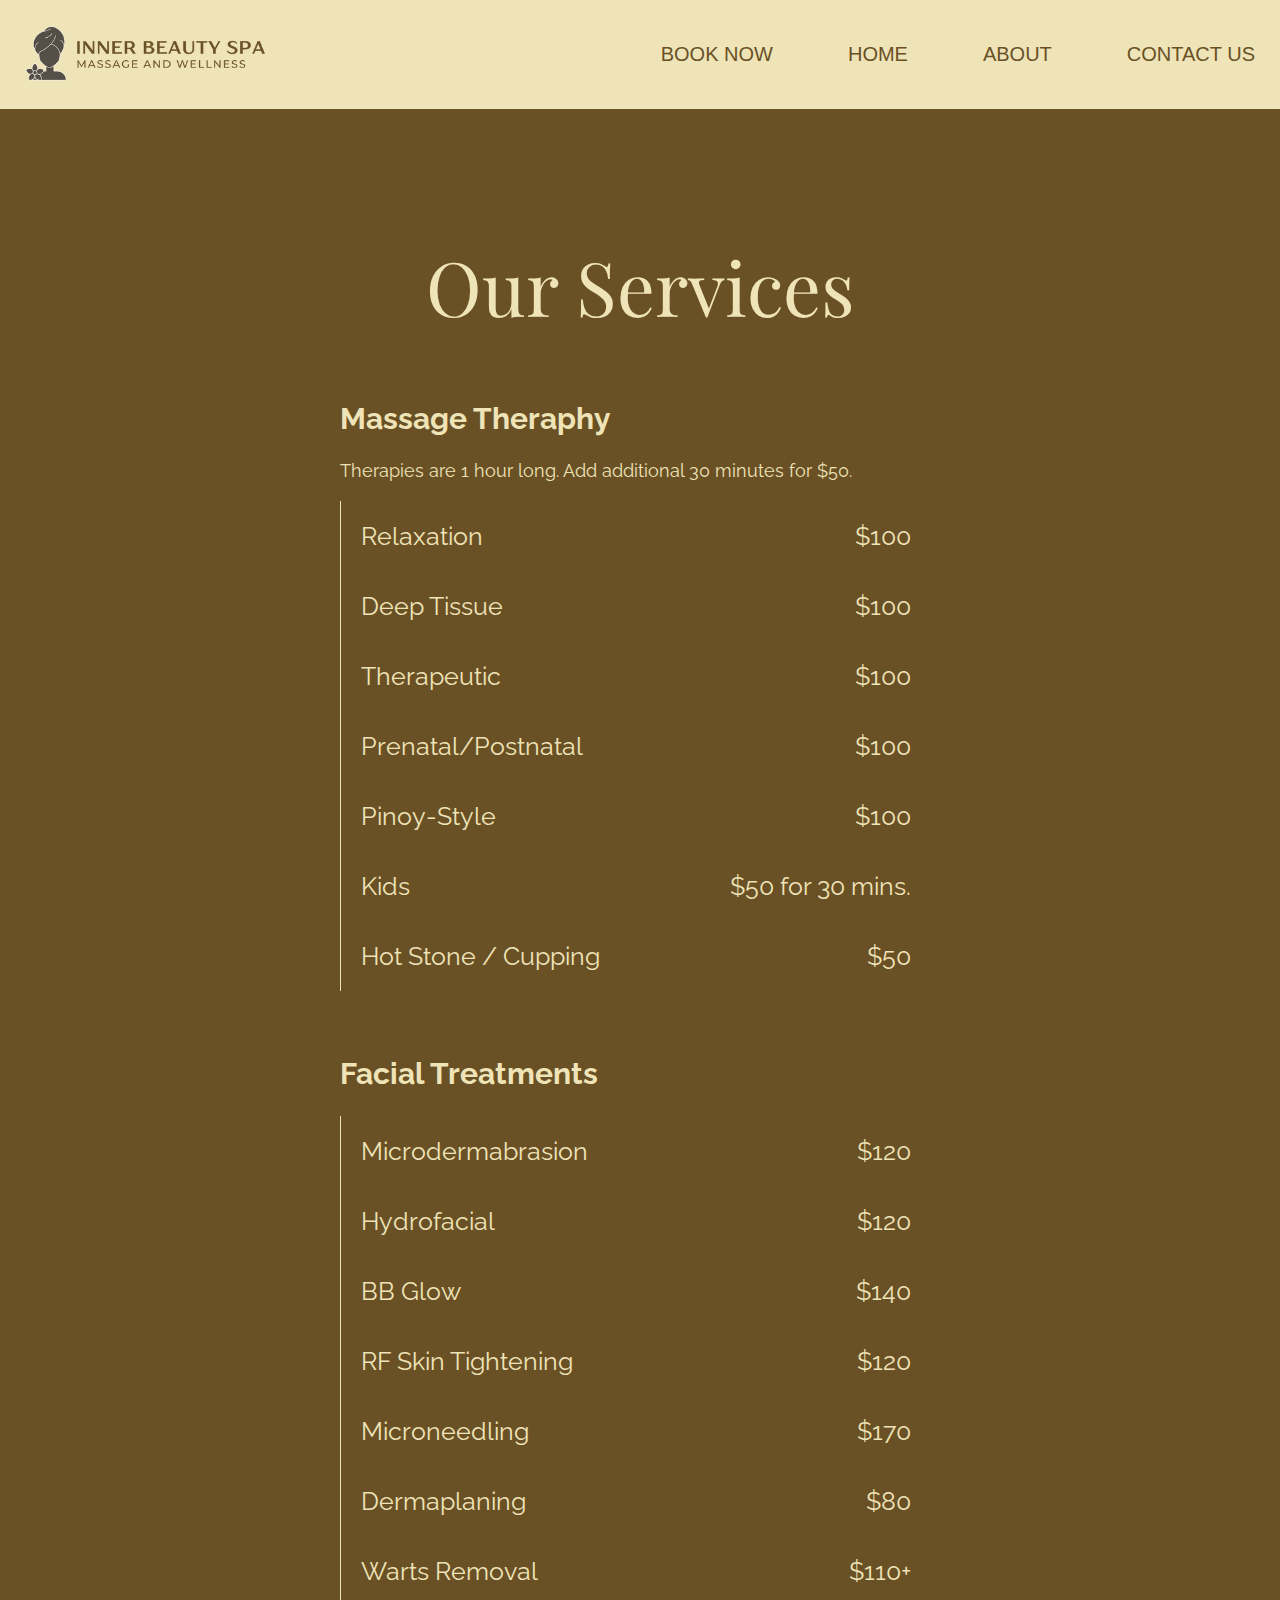
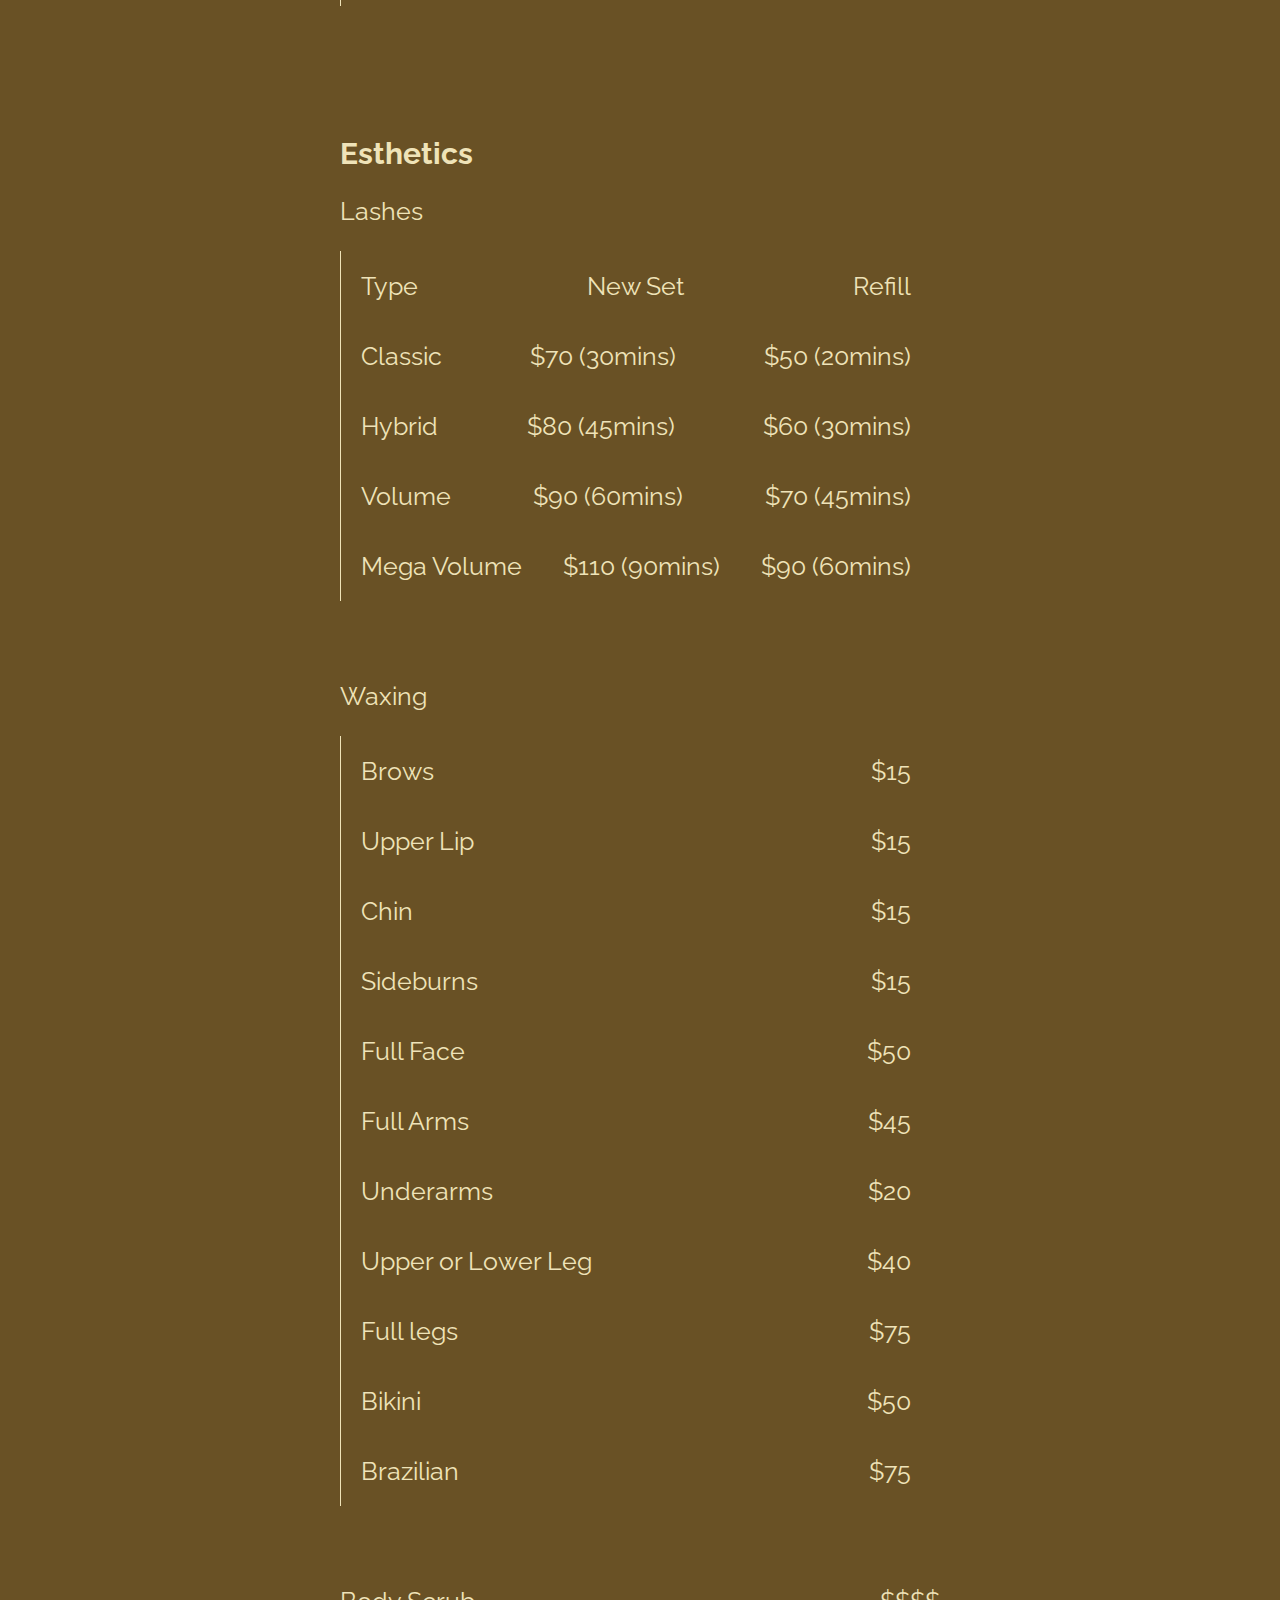
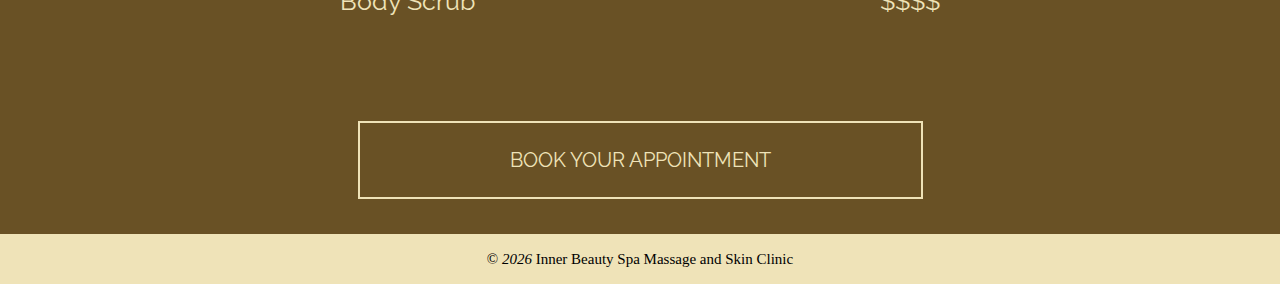
==== services.html @ 4b4bd8b9 "Add lashes, waxing, body scrub under esthetics section" ====
<!DOCTYPE html>
<html lang="en">
  <head>
    <meta charset="UTF-8" />
    <meta
      name="viewport"
      content="width=device-width, initial-scale=1.0 , maximum-scale=1"
    />
    <link rel="stylesheet" href="./index.css" />
    <link rel="preconnect" href="https://fonts.googleapis.com" />
    <link rel="preconnect" href="https://fonts.gstatic.com" crossorigin />
    <link
      href="https://fonts.googleapis.com/css2?family=Montserrat:wght@300&display=swap"
      rel="stylesheet"
    />
    s
    <link
      href="https://fonts.googleapis.com/css2?family=Montserrat:wght@300&family=Playfair+Display&display=swap"
      rel="stylesheet"
    />
    <link
      href="https://fonts.googleapis.com/css2?family=Montserrat:wght@300&family=Playfair+Display&family=Raleway:wght@300;400&display=swap"
      rel="stylesheet"
    />
    <title>Inner Beauty Spa and Massage Skin Clinic YYC || Services</title>
  </head>
  <body>
    <header>
      <a href="./index.html">
        <div class="brand">
          <div>
            <img
              class="brandLogo"
              src="./images/innerbeautyspalogo.png"
              alt="Inner Beauty Spa logo"
            />
          </div>
        </div>
      </a>

      <nav class="links">
        <img
          class="close"
          src="./images/close-solid.svg"
          alt="Close buttonhttp://www.w3.org/2000/svg"
        />
        <ul>
          <li class="book">
            <a
              class="nav-link monsterrat a-nostyle"
              href="https://squareup.com/ca/en/appointments?device=c&gad=1&gclid=Cj0KCQjw_5unBhCMARIsACZyzS2LL0EdoHgWs3PKC_l1XImolhLN8H5Oq-FaD09JV4FfC7-uiTE1pwsaAuGdEALw_wcB&gclsrc=aw.ds&h=https%3A%2F%2Fsquareup.com%2Ft%2Fcmtp_performance%2Fsubcmtp_net_new%2Fexp_no%2Fpr_appointments%2Fd_search_brand%2Ftar_prospect%2Faud_mixed%2Fp_google%2Fcn_ca_google_search_appointments_brand_mixed_alldevice_english%2Fo_rsa3_appointments%2Fcrcopy_appointments_lp1%2Fl_ca%2Flang_en%2Fdt_alldevice%2Fgclid%3DCj0KCQjw_5unBhCMARIsACZyzS2LL0EdoHgWs3PKC_l1XImolhLN8H5Oq-FaD09JV4FfC7-uiTE1pwsaAuGdEALw_wcB%7Cpub%3DGOOGLE%7Ckw%3Dsquare%2Bappointments%7Ckwid%3Dp63233539421%7Cmatchtype%3Dp%7Cdevice%3Dc%2F%3Froute%3Dca%2Fen%2Fappointments%26gclsrc%3Daw.ds%26%2Fgclid%3DCj0KCQjw_5unBhCMARIsACZyzS2LL0EdoHgWs3PKC_l1XImolhLN8H5Oq-FaD09JV4FfC7-uiTE1pwsaAuGdEALw_wcB%7Cpub%3DGOOGLE%7Ckw%3Dsquare+appointments%7Ckwid%3Dp63233539421%7Cmatchtype%3Dp%7Cdevice%3Dc&kw=square+appointments&kwid=p63233539421&matchtype=p&pcrid=497453576844&pdv=c&pkw=square+appointments&pmt=p&pub=GOOGLE"
              target="_blank"
              >BOOK NOW</a
            >
          </li>
          <li>
            <a href="./index.html" class="nav-link monsterrat a-nostyle" href=""
              >HOME</a
            >
          </li>
          <li>
            <a
              href="./index.html#about-us"
              class="nav-link monsterrat a-nostyle"
              href=""
              >ABOUT</a
            >
          </li>
          <li>
            <a
              href="./index.html#contact-us"
              class="nav-link monsterrat a-nostyle"
              href=""
              >CONTACT US</a
            >
          </li>
        </ul>
      </nav>
      <div>
        <img class="menuIcon" src="./images/menu-icon.svg" alt="Menu Icon" />
      </div>
    </header>
    <section class="services">
      <section class="heading playFair">Our Services</section>
      <section class="service-container">
        <section class="service column">
          <section class="service-card raleway">
            <div class="service-name">
              <p>Massage Theraphy</p>
            </div>
            <div class="sub-heading">
              Therapies are 1 hour long. Add additional 30 minutes for $50.
            </div>
            <div>
              <ul class="services-list">
                <li>
                  <p class="inline">Relaxation</p>
                  <div class="prices">
                    <p class="inline price">$100</p>
                  </div>
                </li>
                <li>
                  <p class="inline">Deep Tissue</p>
                  <div class="prices">
                    <p class="inline price">$100</p>
                  </div>
                </li>
                <li>
                  <p class="inline">Therapeutic</p>
                  <div class="prices">
                    <p class="inline price">$100</p>
                  </div>
                </li>
                <li>
                  <p class="inline">Prenatal/Postnatal</p>
                  <div class="prices">
                    <p class="inline price">$100</p>
                  </div>
                </li>
                <li>
                  <p class="inline">Pinoy-Style</p>
                  <div class="prices">
                    <p class="inline price">$100</p>
                  </div>
                </li>
                <li>
                  <p class="inline">Kids</p>
                  <div class="prices">
                    <p class="inline price">$50 for 30 mins.</p>
                  </div>
                </li>

                <li>
                  <p class="inline">Hot Stone / Cupping</p>
                  <div class="prices">
                    <p class="inline price">$50</p>
                  </div>
                </li>
              </ul>
            </div>
          </section>
          <section class="service-card raleway">
            <div class="service-name">
              <p>Facial Treatments</p>
            </div>
            <div>
              <ul class="services-list">
                <li>
                  <p class="inline">Microdermabrasion</p>
                  <div class="prices">
                    <p class="inline price">$120</p>
                  </div>
                </li>
                <li>
                  <p class="inline">Hydrofacial</p>
                  <div class="prices">
                    <p class="inline price">$120</p>
                  </div>
                </li>
                <li>
                  <p class="inline">BB Glow</p>
                  <div class="prices">
                    <p class="inline price">$140</p>
                  </div>
                </li>
                <li>
                  <p class="inline">RF Skin Tightening</p>
                  <div class="prices">
                    <p class="inline price">$120</p>
                  </div>
                </li>
                <li>
                  <p class="inline">Microneedling</p>
                  <div class="prices">
                    <p class="inline price">$170</p>
                  </div>
                </li>
                <li>
                  <p class="inline">Dermaplaning</p>
                  <div class="prices">
                    <p class="inline price">$80</p>
                  </div>
                </li>

                <li>
                  <p class="inline">Warts Removal</p>
                  <div class="prices">
                    <p class="inline price">$110+</p>
                  </div>
                </li>
              </ul>
            </div>
          </section>
        </section>
        <section class="service column">
          <section class="service-card raleway">
            <div class="service-name">
              <p>Esthetics</p>
            </div>
            <div class="sub-service">
              <p class="sub-name">Lashes</p>
              <ul class="services-list">
                <li class="lash-heading">
                  <p>Type</p>
                  <p>New Set</p>
                  <p>Refill</p>
                </li>
              </ul>
              <ul class="services-list">
                <li class="lash-heading">
                  <p class="inline">Classic</p>
                  <p class="inline">$70 (30mins)</p>
                  <p class="inline">$50 (20mins)</p>
                </li>
              </ul>
              <ul class="services-list">
                <li class="lash-heading">
                  <p class="inline">Hybrid</p>
                  <p class="inline">$80 (45mins)</p>
                  <p class="inline">$60 (30mins)</p>
                </li>
              </ul>
              <ul class="services-list">
                <li class="lash-heading">
                  <p class="inline">Volume</p>
                  <p class="inline">$90 (60mins)</p>
                  <p class="inline">$70 (45mins)</p>
                </li>
              </ul>
              <ul class="services-list">
                <li class="lash-heading">
                  <p class="inline">Mega Volume</p>
                  <p class="inline">$110 (90mins)</p>
                  <p class="inline">$90 (60mins)</p>
                </li>
              </ul>
            </div>
            <div class="sub-service">
              <p class="sub-name">Waxing</p>
              <ul class="services-list">
                <li>
                  <p class="inline">Brows</p>
                  <div class="prices">
                    <p class="inline price">$15</p>
                  </div>
                </li>
                <li>
                  <p class="inline">Upper Lip</p>
                  <div class="prices">
                    <p class="inline price">$15</p>
                  </div>
                </li>
                <li>
                  <p class="inline">Chin</p>
                  <div class="prices">
                    <p class="inline price">$15</p>
                  </div>
                </li>
                <li>
                  <p class="inline">Sideburns</p>
                  <div class="prices">
                    <p class="inline price">$15</p>
                  </div>
                </li>
                <li>
                  <p class="inline">Full Face</p>
                  <div class="prices">
                    <p class="inline price">$50</p>
                  </div>
                </li>
                <li>
                  <p class="inline">Full Arms</p>
                  <div class="prices">
                    <p class="inline price">$45</p>
                  </div>
                </li>

                <li>
                  <p class="inline">Underarms</p>
                  <div class="prices">
                    <p class="inline price">$20</p>
                  </div>
                </li>
                <li>
                  <p class="inline">Upper or Lower Leg</p>
                  <div class="prices">
                    <p class="inline price">$40</p>
                  </div>
                </li>
                <li>
                  <p class="inline">Full legs</p>
                  <div class="prices">
                    <p class="inline price">$75</p>
                  </div>
                </li>
                <li>
                  <p class="inline">Bikini</p>
                  <div class="prices">
                    <p class="inline price">$50</p>
                  </div>
                </li>
                <li>
                  <p class="inline">Brazilian</p>
                  <div class="prices">
                    <p class="inline price">$75</p>
                  </div>
                </li>
              </ul>
            </div>
            <div class="sub-service">
              <p class="sub-name">Body Scrub</p>
              <p class="sub-name">$$$$</p>
            </div>
          </section>
          <div class="book-button">
            <a
              href="https://squareup.com/ca/en/appointments?device=c&gad=1&gclid=Cj0KCQjw_5unBhCMARIsACZyzS2LL0EdoHgWs3PKC_l1XImolhLN8H5Oq-FaD09JV4FfC7-uiTE1pwsaAuGdEALw_wcB&gclsrc=aw.ds&h=https%3A%2F%2Fsquareup.com%2Ft%2Fcmtp_performance%2Fsubcmtp_net_new%2Fexp_no%2Fpr_appointments%2Fd_search_brand%2Ftar_prospect%2Faud_mixed%2Fp_google%2Fcn_ca_google_search_appointments_brand_mixed_alldevice_english%2Fo_rsa3_appointments%2Fcrcopy_appointments_lp1%2Fl_ca%2Flang_en%2Fdt_alldevice%2Fgclid%3DCj0KCQjw_5unBhCMARIsACZyzS2LL0EdoHgWs3PKC_l1XImolhLN8H5Oq-FaD09JV4FfC7-uiTE1pwsaAuGdEALw_wcB%7Cpub%3DGOOGLE%7Ckw%3Dsquare%2Bappointments%7Ckwid%3Dp63233539421%7Cmatchtype%3Dp%7Cdevice%3Dc%2F%3Froute%3Dca%2Fen%2Fappointments%26gclsrc%3Daw.ds%26%2Fgclid%3DCj0KCQjw_5unBhCMARIsACZyzS2LL0EdoHgWs3PKC_l1XImolhLN8H5Oq-FaD09JV4FfC7-uiTE1pwsaAuGdEALw_wcB%7Cpub%3DGOOGLE%7Ckw%3Dsquare+appointments%7Ckwid%3Dp63233539421%7Cmatchtype%3Dp%7Cdevice%3Dc&kw=square+appointments&kwid=p63233539421&matchtype=p&pcrid=497453576844&pdv=c&pkw=square+appointments&pmt=p&pub=GOOGLE"
              target="_blank"
              ><button class="raleway">BOOK YOUR APPOINTMENT</button></a
            >
          </div>
        </section>
      </section>
    </section>
    <footer>
      <p>
        &copy; <span class="currentYear"></span> Inner Beauty Spa Massage and
        Skin Clinic
      </p>
    </footer>
    <script src="script.js"></script>
  </body>
</html>
---- index.css ----
/* You can use the SVG icons in a commercial project and you can consider giving proper credits to the author (Flowbite) and link back to the Flowbite website. Mentioning Flowbite is mandatory if the commercial product is a theme, templates, UI kit, UI component library or anything that can be considered as a direct competitor to Flowbite. */
/* FLOWBITE COPYRIGHT ^ */
/* FREEICONS.IO */
/* Icon by <a href="https://freeicons.io/profile/3">icon king1</a> on <a href="https://freeicons.io">freeicons.io</a> */
html {
  box-sizing: border-box;
  font-size: 62.5%;
  /* sets base font size to 10px */
}

*,
*:before,
*:after {
  box-sizing: inherit;
  margin: 0;
  padding: 0;
}

/* Scroll js styles */

.scroll-down header {
  transform: translate3d(0, -100%, 0);
}

.scroll-up header {
  filter: drop-shadow(0 -10px 20px black);
}

/* Set Font */

/* monsterrat font*/
.nav-link.monsterrat {
  font-family: "Monsterrat", sans-serif;
}

/* playfair font - replaces LOVELACE font*/
.heroTag.playFair,
.heading.playFair {
  font-family: "Playfair Display", serif;
}

/* raleway font - replaces TT DRUGS font*/

.raleway {
  font-family: "Raleway", sans-serif;
}
/* Global styles */
.a-nostyle {
  text-decoration: none;
}

.hidden {
  opacity: 0;
  filter: blur(5px);
  transform: translateX(-100%);
  transition: all 1s;
}

@media (prefers-reduced-motion) {
  .hidden {
    transition: none;
  }
}

.show {
  opacity: 1;
  filter: blur(0);
  transform: translateX(0);
}

/* set height for each section */
.section {
  padding: 5rem;
  min-height: min-content;
}

.heading {
  font-size: 7.5rem;
}
/* Set background color */
header {
  background: #efe3b8;
}

/* Header style */

header {
  display: flex;
  justify-content: space-between;
  align-items: center;
  width: 100%;
  position: fixed;
  top: 0;
  left: 0;
  z-index: 9999;
  transition: all 300ms ease-in-out;
}

.brand {
  display: flex;
  align-items: center;
}

img.brandLogo {
  height: auto;
  width: 30rem;
  padding: 2.5rem;
}

nav {
  display: flex;
  margin-left: auto;
}

.links ul {
  display: flex;
  font-size: 2rem;
  gap: 2.5rem;
  list-style: none;
  align-items: center;
}

.links a {
  color: #695125;
}

.nav-link {
  padding: 2.5rem;
}
.nav-link:hover {
  text-decoration: underline;
}

/* menu */
.menuIcon {
  display: none;
  width: 10rem;
}

.close {
  display: none;
}
/* Hero Section */

.hero,
button {
  color: #efe3b8;
}
.section.hero {
  display: flex;
  flex-direction: column;
  justify-content: center;
  align-items: center;
  text-align: center;
  background-image: url(./images/hero-bg.png);
  background-size: cover;
  gap: 5rem;
  padding: 20rem 30rem 15rem 30rem;
  height: 80vh;
}

.heroTag {
  font-size: 8rem;
  padding: 2.5rem;
}

span {
  font-style: italic;
}

button {
  background: none;
  padding: 2.5em 5em;
  border-color: #efe3b8;
  border: solid 2px;
  font-size: 2rem;
  cursor: pointer;
  transition: background-color 1s;
  padding: 2.5rem 15rem;
}

button:hover {
  background: #695125;
}

/* About us section */

.section.about-us {
  display: flex;
  background-color: #b89e6f;
  color: #fffcf0;
  justify-content: space-around;
  padding: 0 5rem;
  align-items: center;
}

.about-us.info {
  width: 70rem;
}

.about-us.info,
.about-us.img {
  padding: 10rem 2.5rem;
}

.about-us.text {
  font-size: 1.75rem;
  margin-top: 5rem;
  display: flex;
  flex-direction: column;
  gap: 2rem;
  word-spacing: 0.25rem;
  line-height: 4rem;
}

.about-us img {
  height: auto;
  width: 50rem;
}

/* Our services */

.section.our-services {
  display: flex;
  background-color: #efe3b8;
  justify-content: center;
  align-items: center;
  color: #695125;
  flex-direction: column;
  text-align: center;
  padding: 5rem 0;
}

.our-services-categories {
  display: flex;
  text-align: center;
  flex-wrap: wrap;
  padding: 2rem;
  justify-content: center;
}

.our-services.card {
  display: grid;
  grid-template-columns: repeat(2, auto);
  align-items: center;
  gap: 15rem;
}

.our-services.card .our-services.info {
  text-align: left;
  width: max-content;
}

.our-services.card.right {
  grid-template-areas: "left right";
}

.our-services.card.right .our-services-logo {
  grid-area: right;
}

.our-services.card.right .our-services.info {
  text-align: right;
  justify-self: right;
}

.our-services-logo img {
  height: auto;
  width: 45rem;
}

.our-services.info {
  color: #695125;
}

.our-services.category {
  font-size: 3rem;
}

.our-services.text {
  margin-top: 2rem;
  font-size: 2rem;
  max-width: 50rem;
  word-spacing: 0.25rem;
  line-height: 4rem;
}

/* client feedback */
.section.client-feedback {
  text-align: center;
  display: flex;
  flex-direction: column;
  justify-content: center;
  align-items: center;
  background-color: #695125;
  color: #efe3b8;
}

.client-feedbacks {
  display: flex;
  margin-top: 10rem;
  justify-content: center;
  align-items: center;
  flex-wrap: wrap;
}

.client-feedback.card {
  display: flex;
  flex-direction: column;
  align-items: center;
  padding: 2rem;
  height: 35rem;
  width: 40rem;
  align-self: center;
  margin: 1rem 2rem;
  background-color: #efe3b8;
  color: #695125;
  justify-content: space-evenly;
  border-radius: 1rem;
}

.client-feedbacks .client:nth-child(2) {
  transition-delay: 200ms;
}

.client-feedbacks .client:nth-child(3) {
  transition-delay: 400ms;
}

.client-feedback.card .google-logo {
  height: auto;
  width: 5rem;
}

.client-comment {
  margin-top: 2rem;
}

.client-name {
  font-size: 3rem;
}

.client-comment {
  font-size: 2rem;
}

.bold {
  font-weight: 700;
}

/* FAQ */

.section.faq {
  background-color: #efe3b8;
  display: flex;
  flex-direction: column;
  align-items: center;
  justify-content: center;
  text-align: center;
  gap: 5rem;
}

.section.faq .questions {
  display: flex;
  flex-direction: column;
}

.question-card {
  background-color: #b89e6f;
  font-size: 2rem;
  padding: 1.5rem;
  text-align: start;
  max-width: 95rem;
  display: flex;
  flex-direction: column;
  gap: 1rem;
  border-radius: 1rem;
  position: relative;
  margin: 10px 20px;
}

.question-card .question {
  position: relative;
  padding: 1rem;
  background: #b89e6f;
  color: black;
  cursor: pointer;
  display: grid;
  grid-template-columns: 2fr 1fr;
}

.question-card .question::before {
  content: "+";
  position: absolute;
  top: 50%;
  right: 2rem;
  transform: translateY(-50%);
  font-size: 4rem;
}

.question-card.active .question::before {
  content: "-";
}

.question-card .answer {
  position: relative;
  background: #b89e6f;
  height: 0;
  overflow: hidden;
  transition: 0.5s;
  padding: 0;
}

.question-card.active .answer {
  height: min-content;
  padding: 1rem;
}

/* Contact us */
.section.contact-us {
  background-color: #695125;
  display: flex;
  flex-direction: column;
  text-align: center;
  align-items: center;
  justify-content: space-evenly;
  color: #efe3b8;
  gap: 5rem;
  flex-wrap: wrap-reverse;
}

.contact-us.content {
  display: flex;
  justify-content: space-evenly;
  align-content: center;
  color: #efe3b8;
  gap: 20rem;
  flex-wrap: wrap-reverse;
}

.contact {
  display: flex;
  flex-direction: column;
  justify-content: center;
}

.contact .contact-info.raleway {
  display: flex;
  flex-direction: column;
  gap: 8rem;
}

.contact-us .map iframe {
  border-radius: 1rem;
  width: 60rem;
  height: 60rem;
}

.contact-info.card {
  display: flex;
  align-content: center;
  align-items: center;
  text-align: left;
  flex-wrap: wrap;
  gap: 2rem;
  font-size: 1.8rem;
  color: #efe3b8;
}

.contact-info.card.hover:hover {
  text-decoration: underline;
}

.contact-info.card img {
  width: 4rem;
}

.contact-info.text p {
  margin-bottom: 1rem;
}

/* footer */
footer {
  text-align: center;
  height: 5rem;
  display: flex;
  align-items: center;
  justify-content: center;
  background-color: #efe3b8;
  padding: 1rem;
}

footer p {
  font-size: 1.5rem;
}

/* services.html */

.service-container {
  display: flex;
  flex-wrap: wrap;
  justify-content: center;
}

.services {
  background: #695125;
  color: #efe3b8;
  display: flex;
  flex-direction: column;
  justify-content: flex-start;
  align-items: center;
  padding: 3.5rem;
  padding-top: 22.5rem;
}

.service-card {
  width: 60rem;
  margin: 6.5rem;
}

.service-name {
  display: flex;
  font-size: 3rem;
  margin-bottom: 2.5rem;
  font-weight: 700;
}

.sub-name {
  font-size: 2.5rem;
  margin-bottom: 2.5rem;
}

.sub-service {
  margin-bottom: 8rem;
}

.sub-service:nth-child(4) {
  display: flex;
  justify-content: space-between;
}

.lash-heading {
  display: flex;
  justify-content: space-between;
}

.sub-heading {
  font-size: 1.75rem;
  margin-bottom: 2rem;
}

.column-container {
  margin-left: auto;
}
.inline {
  display: inline;
}

.inline.time {
  margin: 0 1.5rem;
}

.services-list {
  display: flex;
  flex-direction: column;
  align-items: flex-start;
  font-size: 2.5rem;
  border-left: solid 1px #efe3b8;
}

.services-list li {
  display: flex;
  margin: 2rem 0;
  width: 57rem;
  padding-left: 2rem;
}

.services-list li .prices {
  margin-left: auto;
}

.inline.price.second-column {
  margin-left: 9rem;
}

.book-button {
  text-align: center;
}

.book-button button:hover {
  background: #efe3b8;
  color: #695125;
}

/* media queries */

@media only screen and (max-width: 1075px) {
  .heading {
    font-size: 5.5rem;
  }

  /* scrolling reset */
  .scroll-down header,
  .scroll-up header {
    transform: unset;
  }

  /* nav */
  .open-nav {
    transform: translateX(0%);
  }

  /* header */
  header {
    padding: 0.8rem;
  }
  nav {
    position: fixed;
    right: 0;
    top: 0;
    height: 100vh;
    background: rgb(246, 240, 219);
    flex-direction: column;
    width: 50%;
    z-index: 999;
    transform: translateX(100%);
    transition: transform 0.5s ease-in-out;
  }

  .close {
    display: unset;
    height: auto;
    width: 2.5rem;
    margin: 2rem 2rem 2rem auto;
    cursor: pointer;
  }

  .links ul {
    display: inline-block;
    margin-top: 8rem;
  }

  .links ul a {
    color: #695125;
    padding: 0.75em 2em;
    display: block;
  }

  .links ul a:hover {
    background: rgb(202, 202, 202);
  }

  .nav-link:hover {
    text-decoration: none;
  }

  img.brandLogo {
    height: auto;
    width: 30rem;
    padding: 2.5rem;
  }

  .menuIcon {
    display: unset;
    width: 8.5rem;
    cursor: pointer;
  }

  .menu {
    padding: 1rem;
  }

  /* Hero section */

  .section.hero {
    padding: 17.5rem 17.5rem 5rem 17.5rem;
  }

  .heroTag {
    font-size: 7rem;
    padding: 1.5rem;
  }

  button {
    font-size: 1.5rem;
  }
  /* services */
  .our-services.card {
    display: unset;
    grid-template-columns: unset;
    align-items: center;
    gap: 15rem;
  }

  .our-services.card .our-services.info {
    text-align: center;
    width: unset;
  }

  .our-services.card.right {
    grid-template-areas: unset;
  }

  .our-services.card.right .our-services-logo {
    grid-area: unset;
  }

  .our-services.card.right .our-services.info {
    text-align: center;
    justify-self: center;
  }

  /* about us */

  .about-us.img,
  .map {
    display: none;
  }

  .about-us.text {
    font-size: 2rem;
    margin-top: 5rem;
  }

  /* client feedback */

  .client-name {
    font-size: 2.5rem;
  }

  .client-comment {
    font-size: 1.7rem;
  }

  /* faq */
  .question-card {
    background-color: #b89e6f;
    font-size: 2.2rem;
  }

  /* services .html */
  .services {
    padding-top: 17rem;
  }

  .service-name {
    font-size: 2.4rem;
  }

  .services-list {
    font-size: 2rem;
  }

  .service-card {
    margin: 4.5rem;
    /* change width */
  }

  .column-container {
    margin-left: auto;
  }

  .services-list li {
    width: 57rem;
    padding-left: 2rem;
  }

  .inline.price.second-column {
    margin-left: 9rem;
  }

  .book-button button {
    padding: 2rem 10rem;
  }
}

/* 680 break point */
@media only screen and (max-width: 680px) {
  .heading {
    font-size: 3.5rem;
  }
  /* header */
  img.brandLogo {
    width: 20rem;
    padding: 1rem;
  }

  .menuIcon {
    width: 4.5rem;
  }

  /* Hero section */

  .section.hero {
    padding: 10.5rem 10.5rem 5.5rem 10.5rem;
    height: unset;
  }
  .heroTag {
    font-size: 6.5rem;
    padding: 1.5rem;
  }

  button {
    font-size: 1.5rem;
  }

  /* about us */

  .about-us.info .heading {
    text-align: center;
  }
  .about-us.text {
    font-size: 1.25rem;
  }

  /* our services */
  .our-services-logo img {
    height: auto;
    width: 25rem;
  }

  .our-services.category {
    font-size: 2.2rem;
  }

  .our-services.text {
    font-size: 1.6rem;
  }

  /* client feedback */

  .section.client-feedback {
    padding: 3.5rem;
  }

  .client-feedback.card {
    height: 30rem;
    width: 25rem;
  }

  .client-name {
    font-size: 2.2rem;
  }

  .client-comment {
    font-size: 1.5rem;
  }

  /* faq */
  .question-card {
    font-size: 1.7rem;
    min-width: 25rem;
  }

  .question-card .question,
  .question-card .answer {
    font-size: 1rem;
  }

  .question-card .question::before {
    font-size: 2rem;
  }

  /* contact-info */
  .contact-info.card {
    flex-direction: column;
    justify-content: center;
    text-align: center;
    margin-top: 2.5rem;
    font-size: 1.5rem;
  }

  /* services.html */

  .services {
    padding-top: 10rem;
  }

  .service-name {
    font-size: 1.5rem;
  }

  .sub-heading {
    font-size: 1.25rem;
  }

  .services-list {
    font-size: 1.3rem;
  }

  .service-card {
    margin: 4.5rem;
    /* change width */
    max-width: 38rem;
  }

  .column-container {
    margin-left: auto;
  }

  .services-list li {
    max-width: 35rem;
    padding-left: 2rem;
  }

  .service.column {
    margin-bottom: -5rem;
  }

  .inline.price.second-column {
    margin-left: 6rem;
  }

  .book-button {
    margin-bottom: 5rem;
  }
}

@media only screen and (max-width: 425px) {
  .heading {
    font-size: 3rem;
  }

  .section {
    padding: 7.5rem;
  }

  /* Hero section */

  .section.hero {
    padding: 10.5rem 10.5rem 5.5rem 10.5rem;
    height: unset;
  }
  .heroTag {
    font-size: 6rem;
    padding: 1.5rem;
  }

  button {
    font-size: 1.5rem;
    padding: 1.5rem 6rem;
  }

  /* our services */
  .our-services-logo img {
    height: auto;
    width: 22.5rem;
  }

  .our-services.category {
    font-size: 2rem;
  }

  .our-services.text {
    font-size: 1.4rem;
  }

  /* client feedback */

  .client-feedback.card {
    height: 30rem;
    width: 28rem;
  }

  .client-name {
    font-size: 2.2rem;
  }

  .client-comment {
    font-size: 1.5rem;
  }

  /* faq */
  .question-card {
    font-size: 1.7rem;
  }

  /* contact-info */
  .contact-info.card {
    margin-top: 2.25rem;
    font-size: 1.25rem;
  }
  /* service.html */
  .service-card {
    margin: 4.5rem 0;
    display: flex;
    flex-direction: column;
    align-items: center;
  }

  .service-name {
    font-size: 1.4rem;
    padding: 2rem 0;
    margin-bottom: 1rem;
  }

  .services-list {
    font-size: 1.1rem;
  }

  .column-container {
    margin-left: 8rem;
  }

  .book-button button {
    padding: 1rem 3rem;
    max-width: auto;
  }

  .services-list li {
    max-width: 25rem;
  }
}

@media only screen and (max-width: 375px) {
  /* nav links */
  .links ul {
    font-size: 1.5rem;
  }
  /* service.html */
  .service-name {
    font-size: 1.25rem;
  }

  .services-list {
    font-size: 1.1rem;
  }

  .sub-heading {
    font-size: 1rem;
  }
}

@media only screen and (max-width: 320px) {
  .heading {
    font-size: 2.75rem;
  }

  .section {
    padding: 5.5rem;
  }

  /* Hero section */

  .section.hero {
    padding: 10.5rem 10.5rem 5.5rem 10.5rem;
    height: unset;
  }
  .heroTag {
    font-size: 5.75rem;
    padding: 1.5rem;
  }

  button {
    font-size: 1.25rem;
    padding: 1.5rem 6rem;
  }

  /* about-us */
  .section.about-us {
    padding: 5.5rem 2.5rem;
  }

  .about-us.info {
    padding: unset;
  }

  .about-us.text {
    font-size: 1.5rem;
  }

  /* our services */

  .our-services-logo img {
    height: auto;
    width: 20rem;
  }

  .our-services.category {
    font-size: 1.8rem;
  }

  .our-services.text {
    font-size: 1.2rem;
  }

  /* client feedback */

  .client-feedback.card {
    height: 30rem;
    width: 28rem;
  }

  .client-name {
    font-size: 2.2rem;
  }

  .client-comment {
    font-size: 1.5rem;
  }

  /* faq */
  .question-card {
    font-size: 1.7rem;
  }

  /* contact-info */
  .contact-info.card {
    margin-top: 2.25rem;
    font-size: 1.25rem;
  }

  /* services.html */
  .service-name {
    font-size: 0.9rem;
    display: flex;
  }

  .services-list {
    font-size: 0.85rem;
  }

  .service-card {
    /* change width */
    max-width: 30rem;
  }
  .services-list li {
    max-width: 20rem;
  }
}
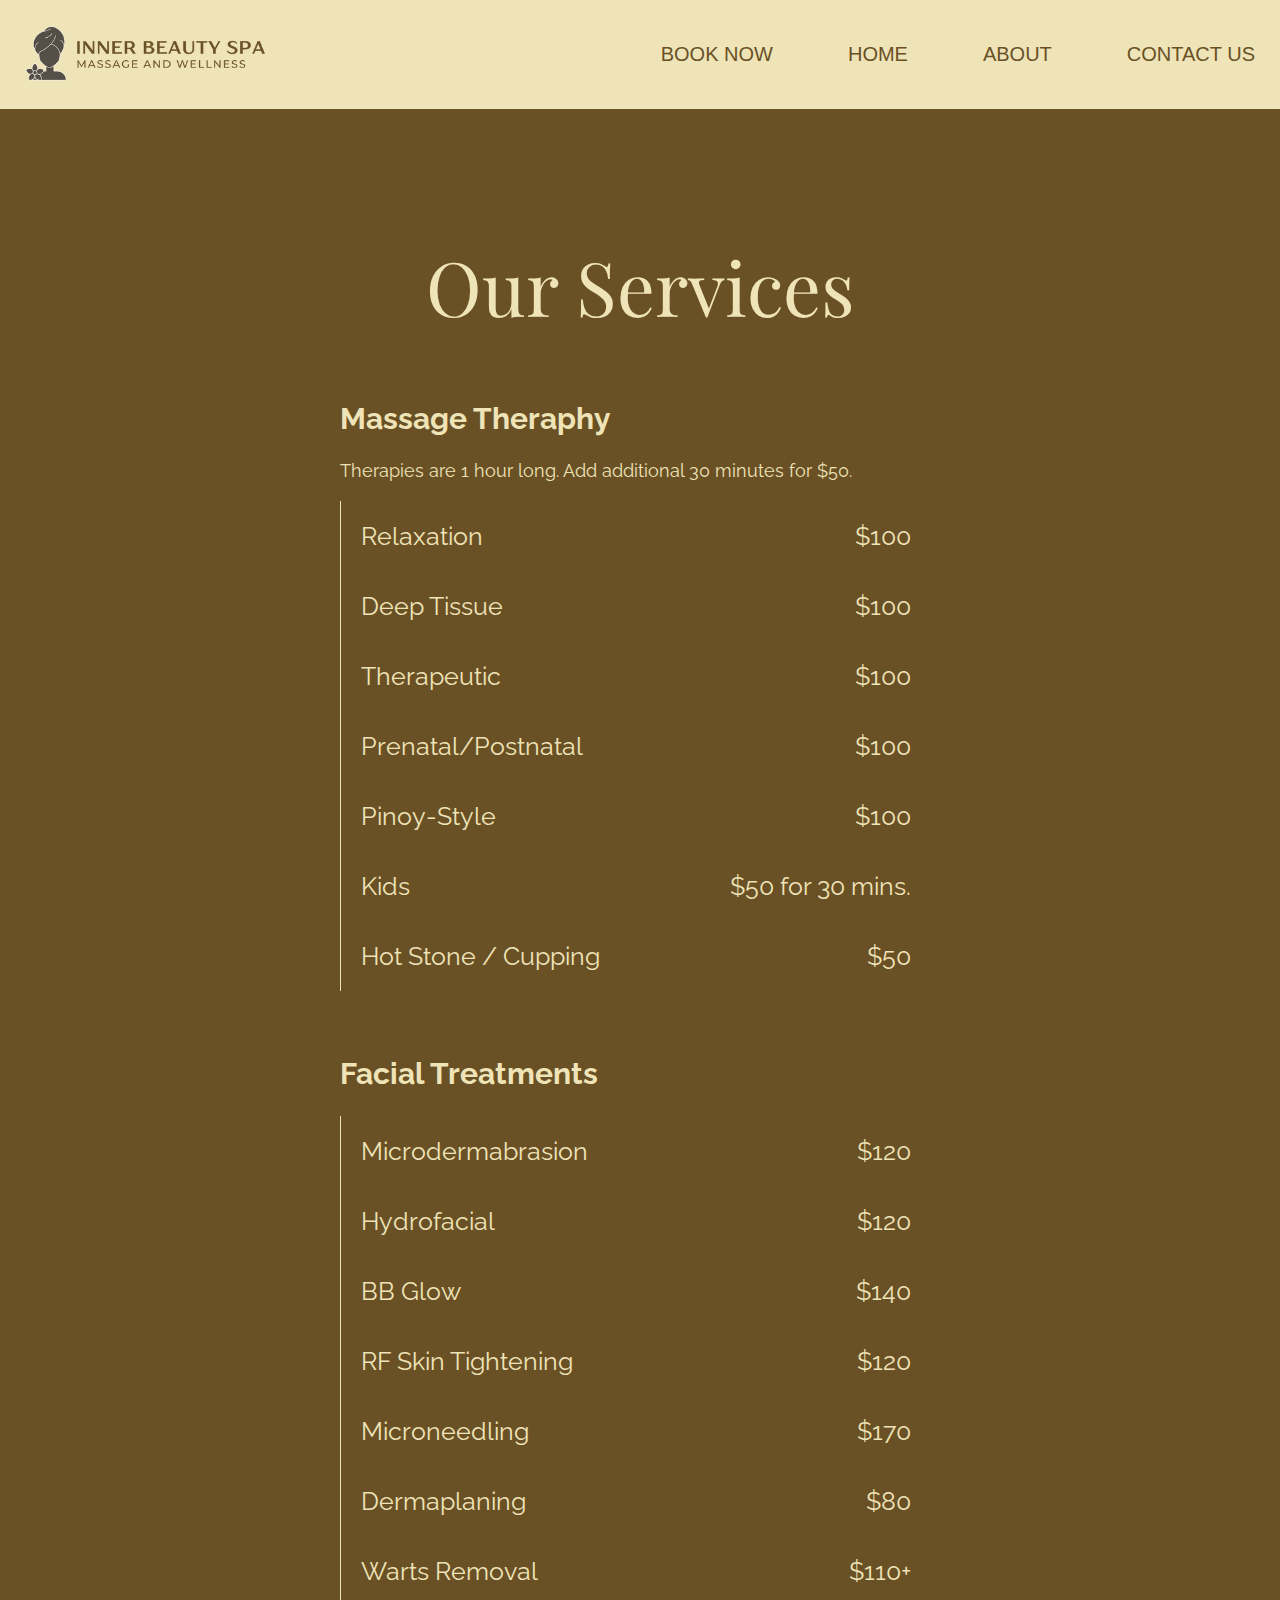
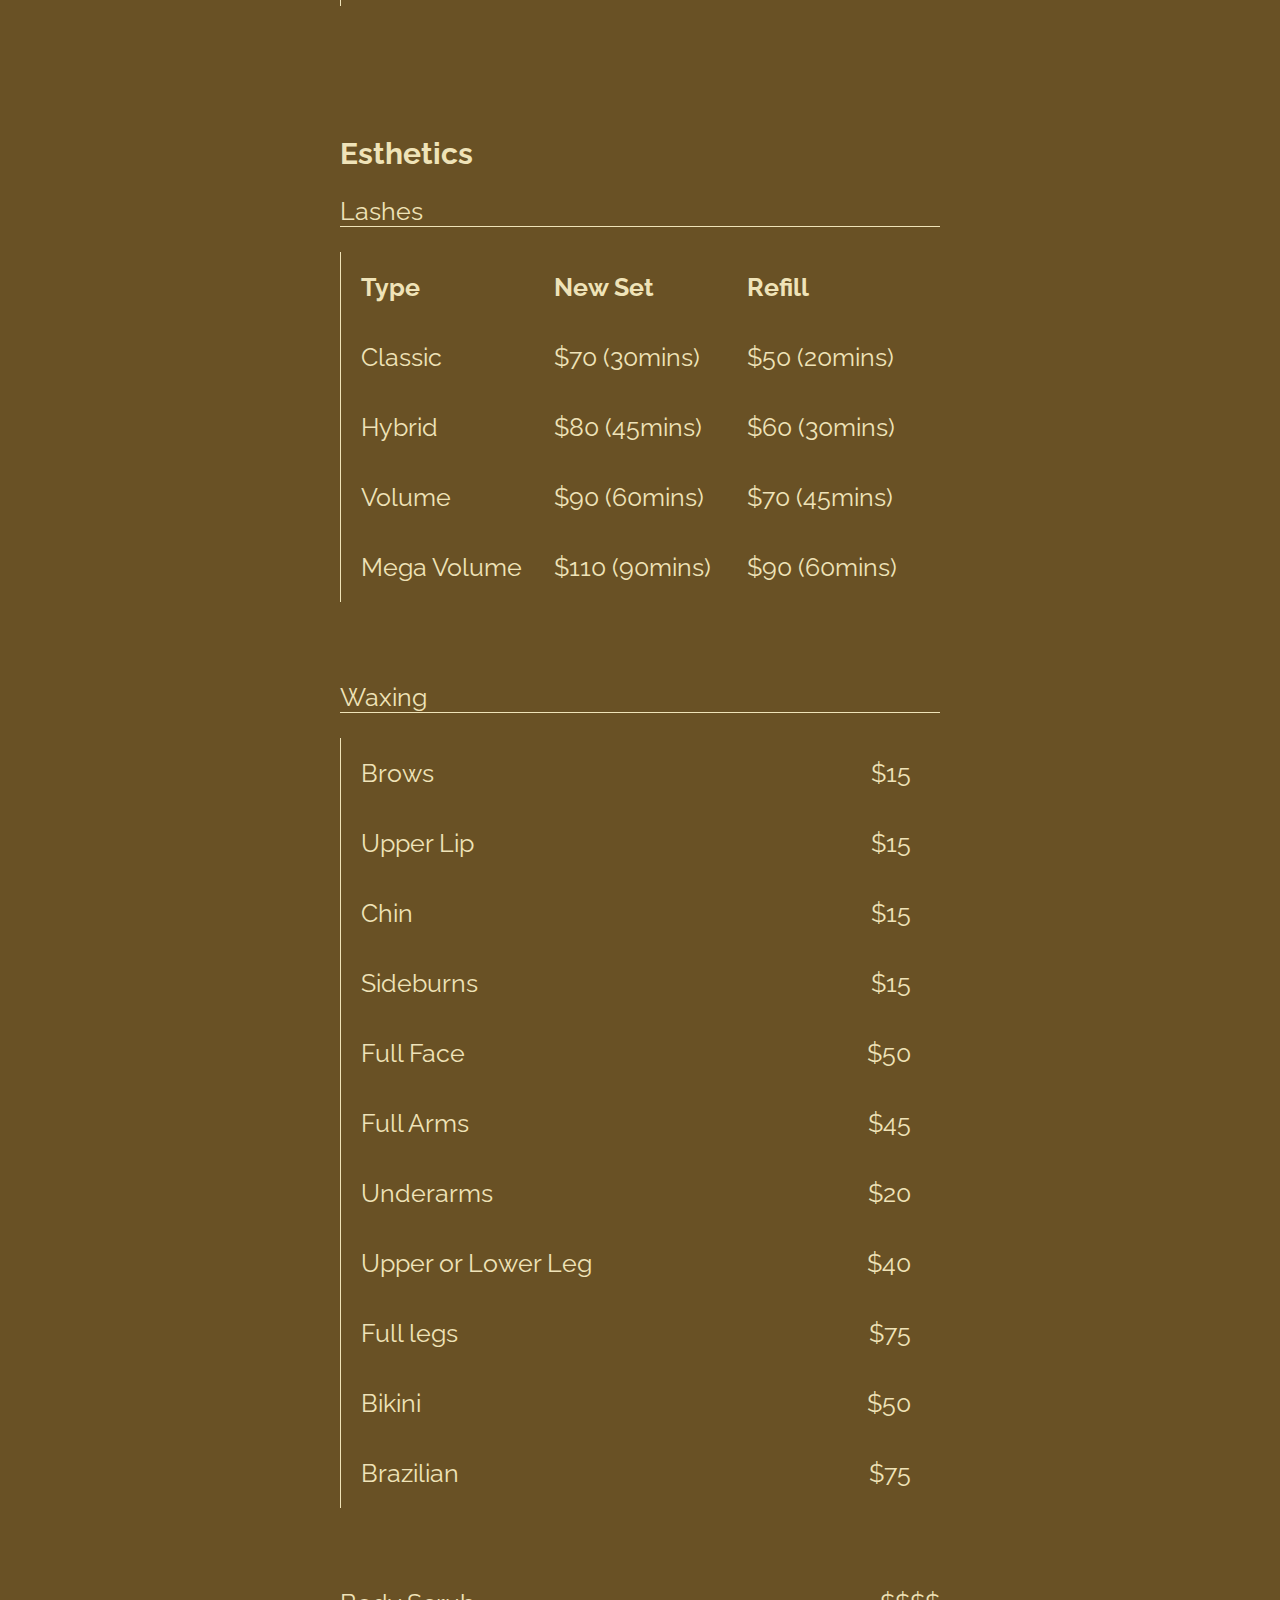
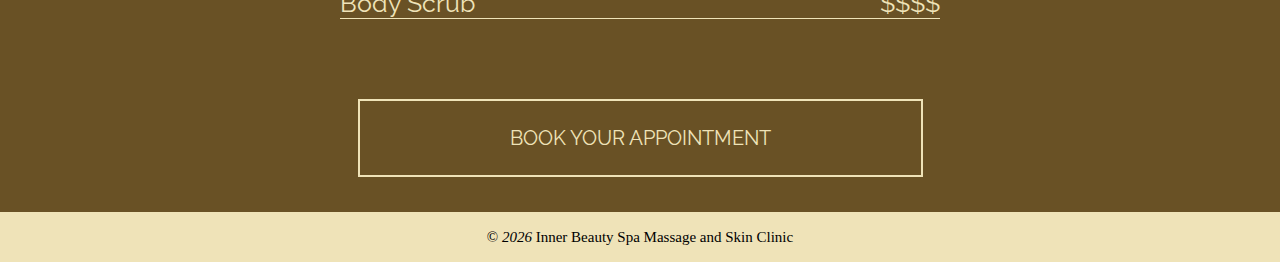
==== commit 4d4859bb: "fix esthetics section alignment for lashes and body scrub" ====
--- a/services.html
+++ b/services.html
@@ -199,41 +199,33 @@
             </div>
             <div class="sub-service">
               <p class="sub-name">Lashes</p>
-              <ul class="services-list">
-                <li class="lash-heading">
-                  <p>Type</p>
-                  <p>New Set</p>
-                  <p>Refill</p>
-                </li>
-              </ul>
-              <ul class="services-list">
-                <li class="lash-heading">
-                  <p class="inline">Classic</p>
+              <div class="lashes">
+                <div class="lashes row heading">
+                  <p class="bold">Type</p>
+                  <p class="bold">New Set</p>
+                  <p class="bold">Refill</p>
+                </div>
+                <div class="lashes row">
+                  <p>Classic</p>
                   <p class="inline">$70 (30mins)</p>
                   <p class="inline">$50 (20mins)</p>
-                </li>
-              </ul>
-              <ul class="services-list">
-                <li class="lash-heading">
+                </div>
+                <div class="lashes row">
                   <p class="inline">Hybrid</p>
                   <p class="inline">$80 (45mins)</p>
                   <p class="inline">$60 (30mins)</p>
-                </li>
-              </ul>
-              <ul class="services-list">
-                <li class="lash-heading">
+                </div>
+                <div class="lashes row">
                   <p class="inline">Volume</p>
                   <p class="inline">$90 (60mins)</p>
                   <p class="inline">$70 (45mins)</p>
-                </li>
-              </ul>
-              <ul class="services-list">
-                <li class="lash-heading">
+                </div>
+                <div class="lashes row">
                   <p class="inline">Mega Volume</p>
                   <p class="inline">$110 (90mins)</p>
                   <p class="inline">$90 (60mins)</p>
-                </li>
-              </ul>
+                </div>
+              </div>
             </div>
             <div class="sub-service">
               <p class="sub-name">Waxing</p>
@@ -308,8 +300,8 @@
               </ul>
             </div>
             <div class="sub-service">
-              <p class="sub-name">Body Scrub</p>
-              <p class="sub-name">$$$$</p>
+              <p class="">Body Scrub</p>
+              <p class="">$$$$</p>
             </div>
           </section>
           <div class="book-button">
--- a/index.css
+++ b/index.css
@@ -526,22 +526,37 @@
 }
 
 .sub-name {
-  font-size: 2.5rem;
   margin-bottom: 2.5rem;
+  border-bottom: solid 1px #efe3b8;
 }
 
 .sub-service {
   margin-bottom: 8rem;
+  font-size: 2.5rem;
 }
 
 .sub-service:nth-child(4) {
   display: flex;
   justify-content: space-between;
-}
-
-.lash-heading {
-  display: flex;
-  justify-content: space-between;
+  border-bottom: solid 1px #efe3b8;
+}
+
+.sub-service .lashes {
+  display: grid;
+  font-size: 2.5rem;
+  grid-template: 1fr 1fr 1fr 1fr/ 1fr;
+}
+
+.lashes {
+  border-left: solid 1px #efe3b8;
+}
+
+.lashes .row {
+  display: grid;
+  grid-template: 1fr/ 1fr 1fr 1fr;
+  margin: 2rem 0;
+  padding-left: 2rem;
+  border: unset;
 }
 
 .sub-heading {
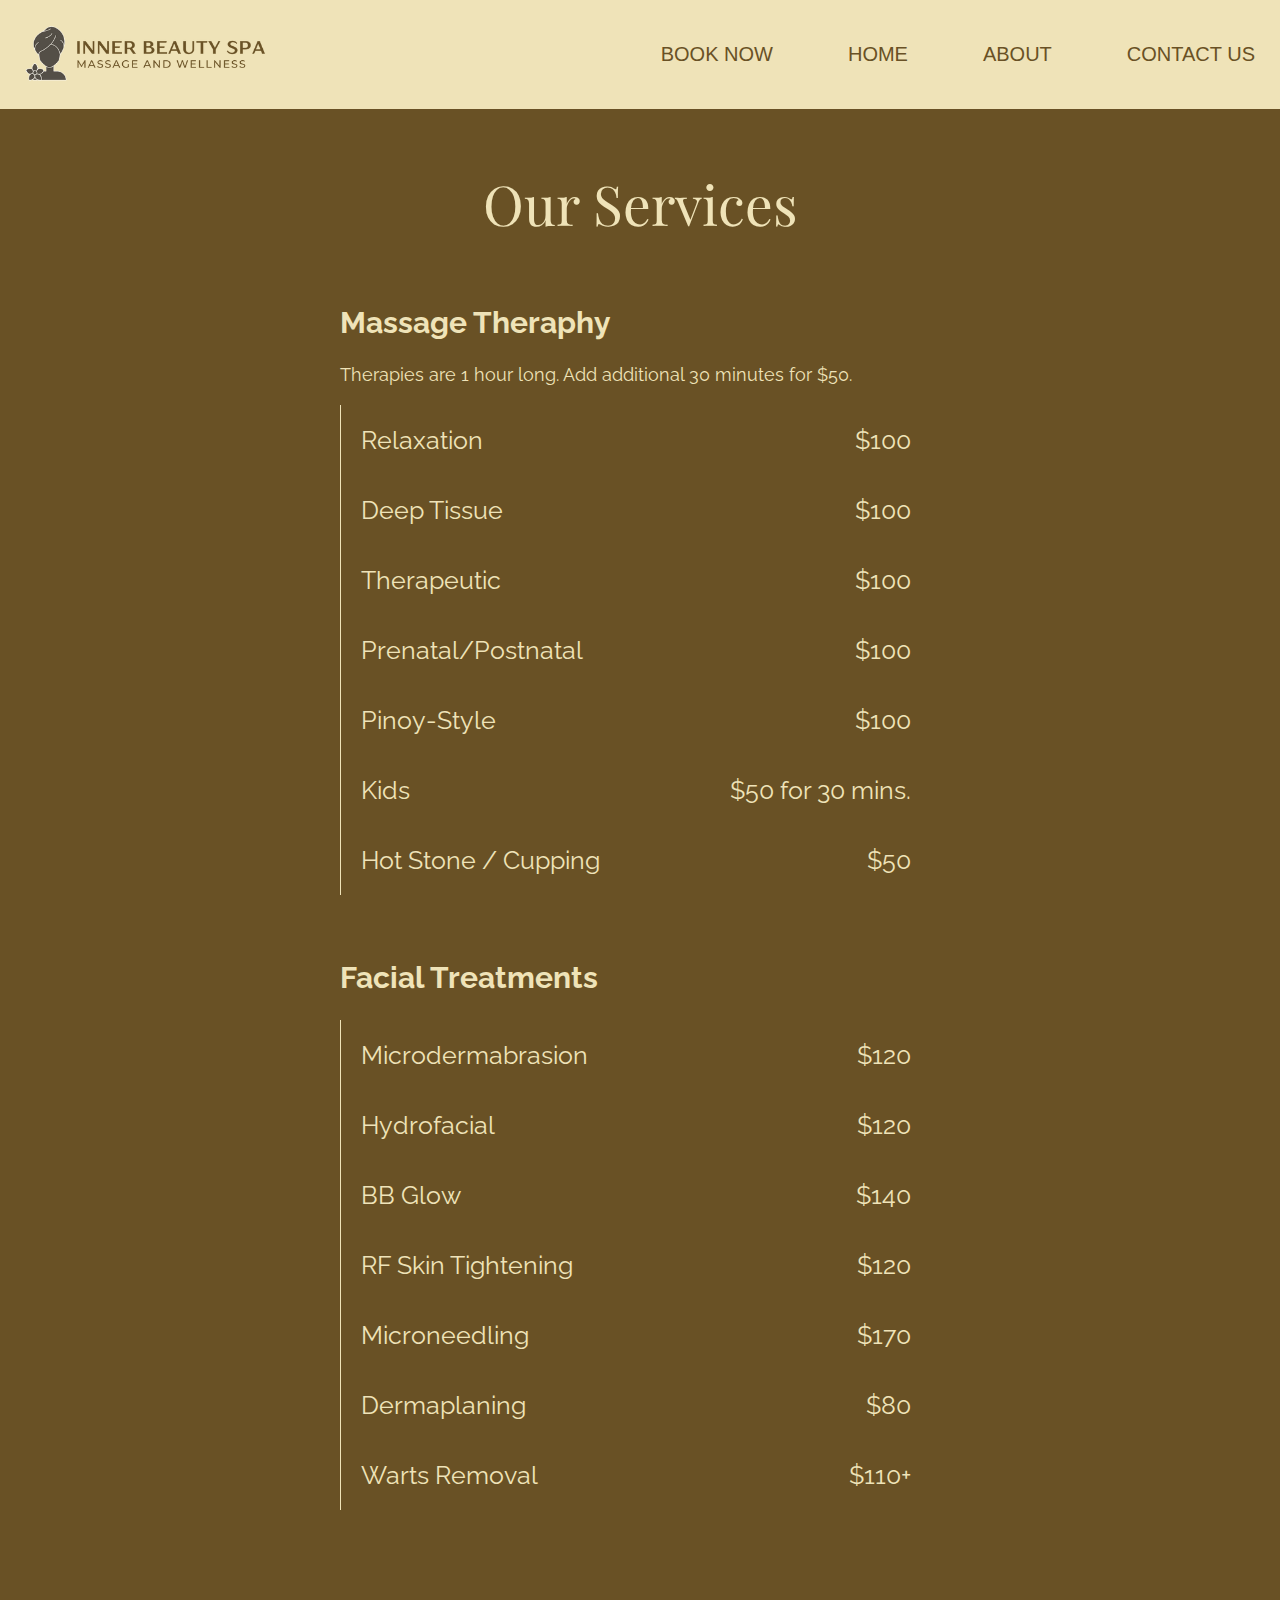
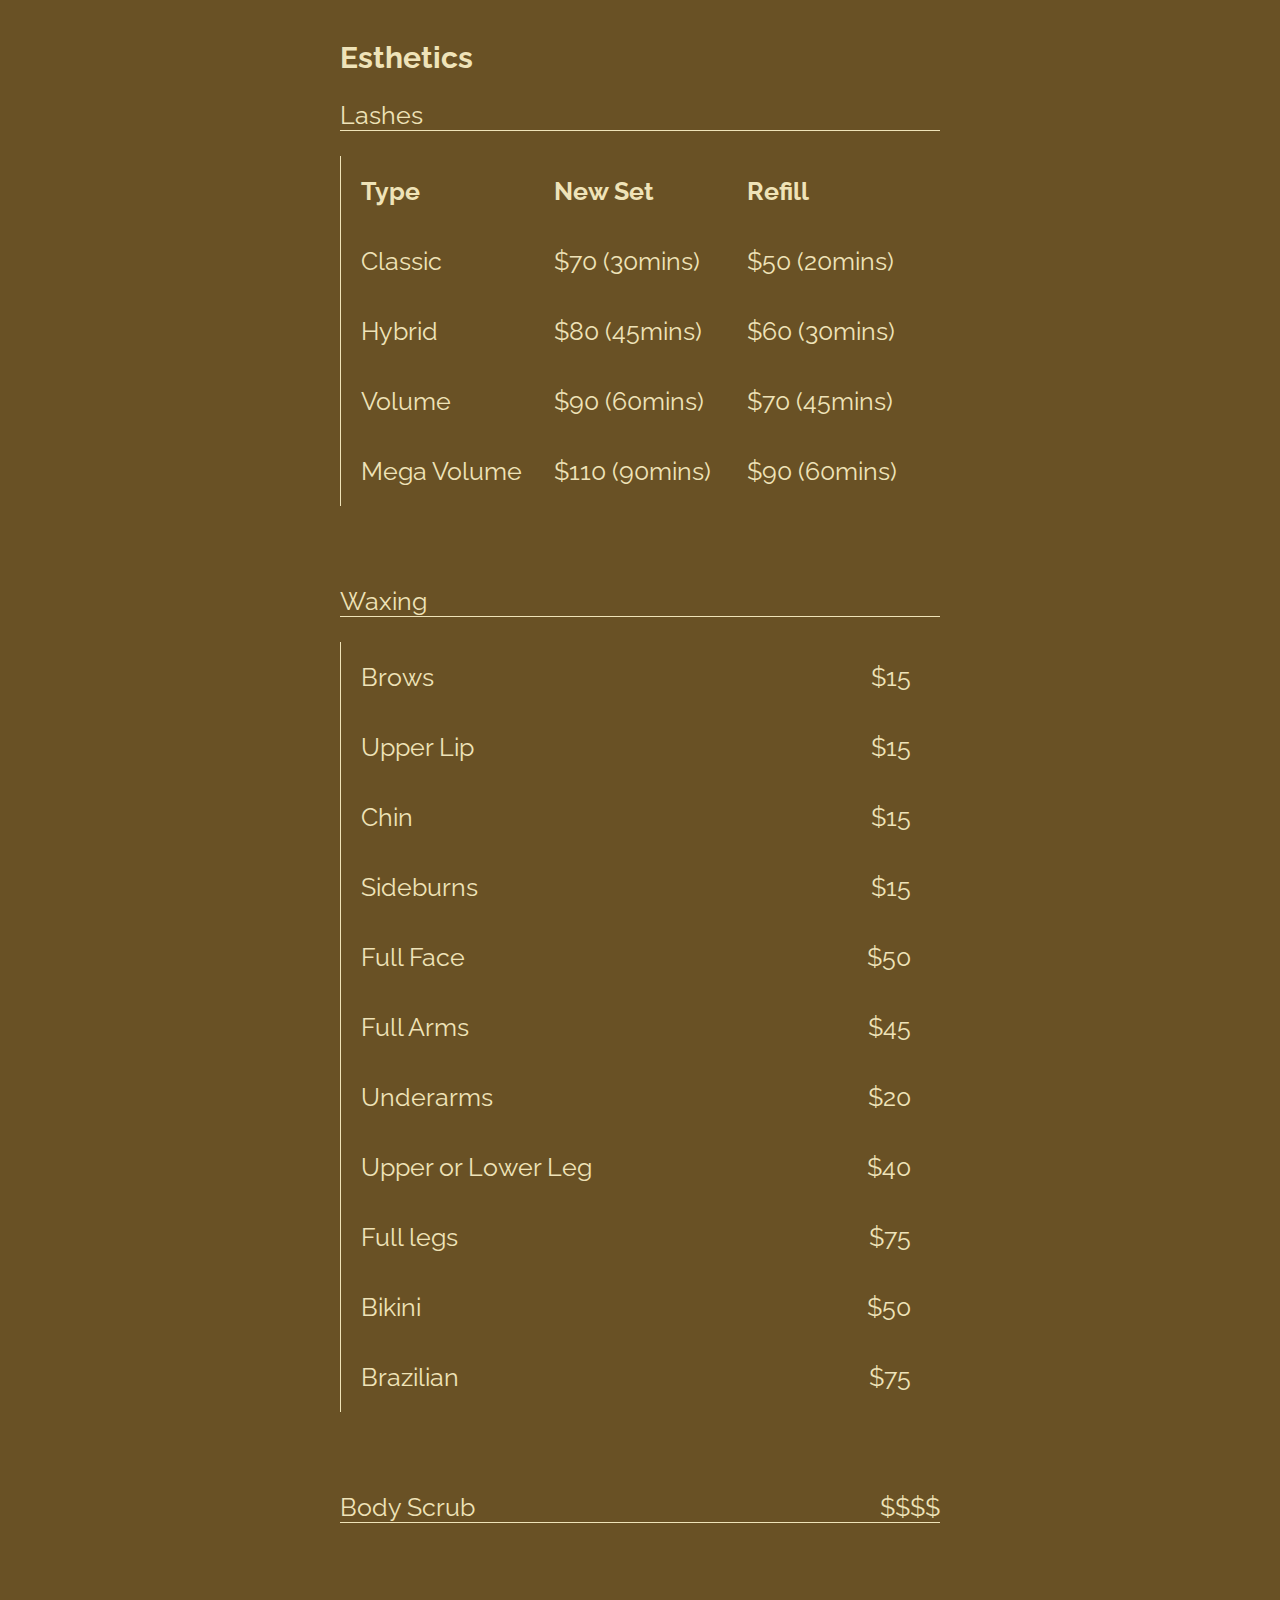
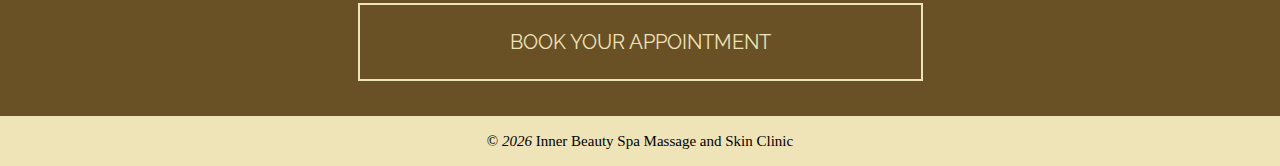
==== commit 91697914: "Add id to each services" ====
--- a/services.html
+++ b/services.html
@@ -86,7 +86,7 @@
         <section class="service column">
           <section class="service-card raleway">
             <div class="service-name">
-              <p>Massage Theraphy</p>
+              <p id="massage">Massage Theraphy</p>
             </div>
             <div class="sub-heading">
               Therapies are 1 hour long. Add additional 30 minutes for $50.
@@ -141,7 +141,7 @@
           </section>
           <section class="service-card raleway">
             <div class="service-name">
-              <p>Facial Treatments</p>
+              <p id="facial">Facial Treatments</p>
             </div>
             <div>
               <ul class="services-list">
@@ -195,7 +195,7 @@
         <section class="service column">
           <section class="service-card raleway">
             <div class="service-name">
-              <p>Esthetics</p>
+              <p id="esthetics">Esthetics</p>
             </div>
             <div class="sub-service">
               <p class="sub-name">Lashes</p>
--- a/index.css
+++ b/index.css
@@ -75,7 +75,7 @@
 }
 
 .heading {
-  font-size: 7.5rem;
+  font-size: 5.5rem;
 }
 /* Set background color */
 header {
@@ -510,7 +510,7 @@
   justify-content: flex-start;
   align-items: center;
   padding: 3.5rem;
-  padding-top: 22.5rem;
+  padding-top: 15.5rem;
 }
 
 .service-card {
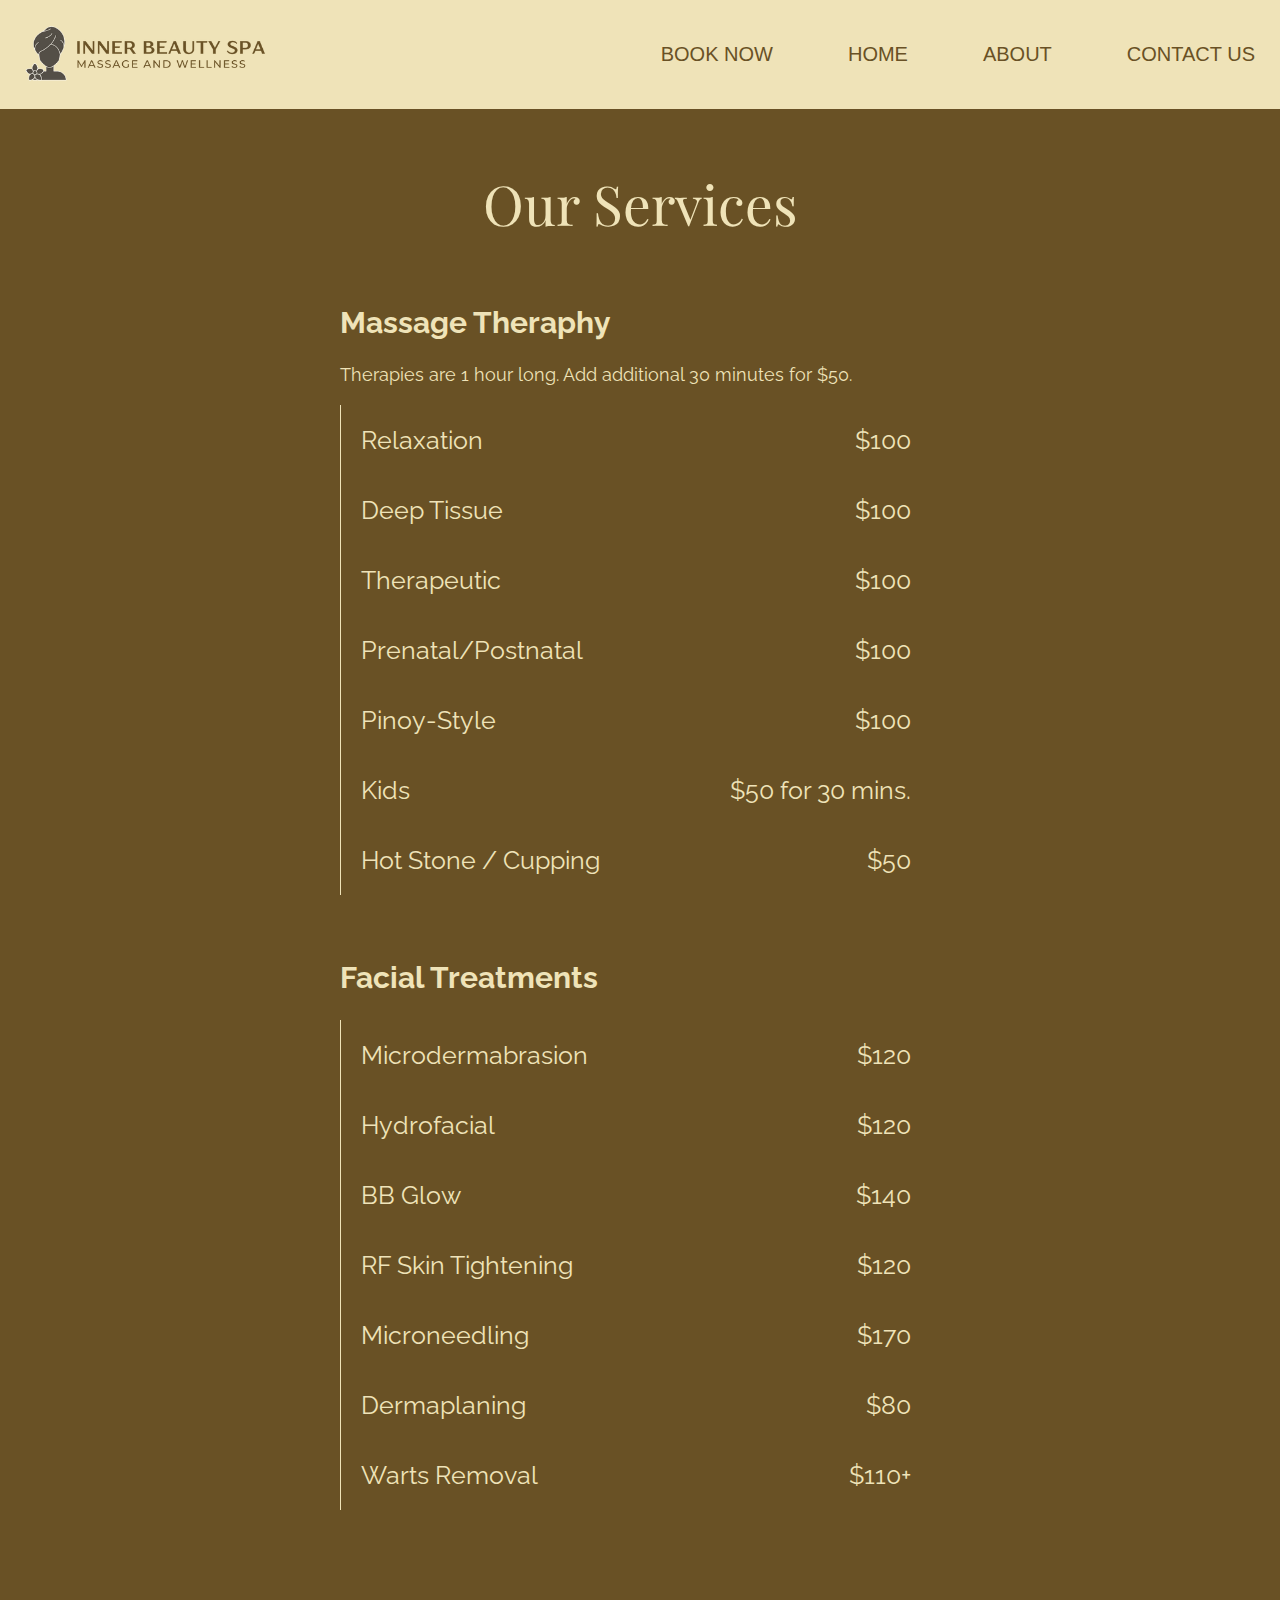
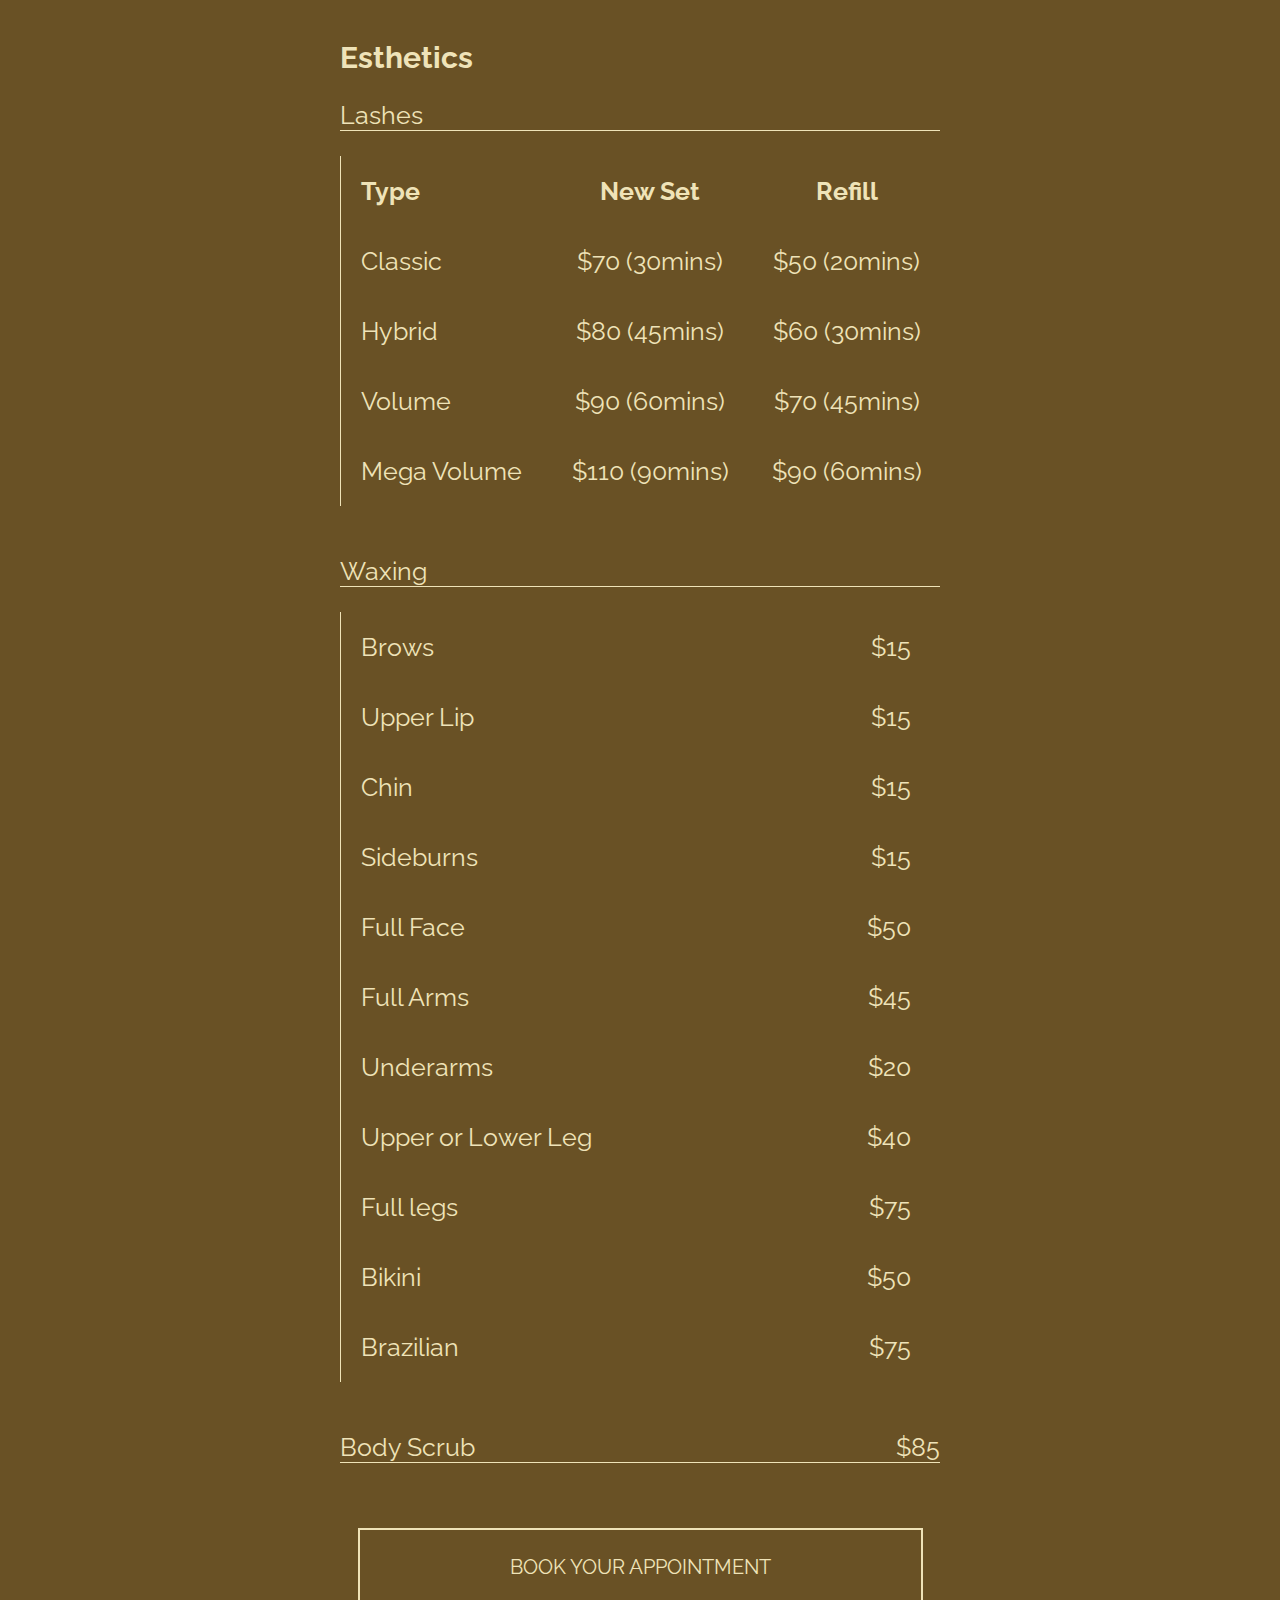
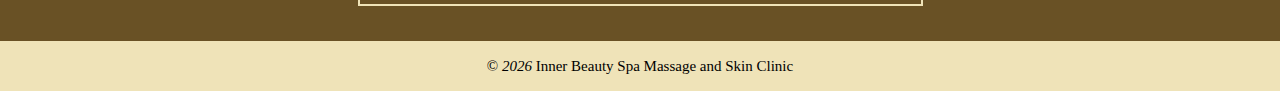
==== commit 7303a418: "Update book link, fix book button" ====
--- a/services.html
+++ b/services.html
@@ -48,7 +48,7 @@
           <li class="book">
             <a
               class="nav-link monsterrat a-nostyle"
-              href="https://squareup.com/ca/en/appointments?device=c&gad=1&gclid=Cj0KCQjw_5unBhCMARIsACZyzS2LL0EdoHgWs3PKC_l1XImolhLN8H5Oq-FaD09JV4FfC7-uiTE1pwsaAuGdEALw_wcB&gclsrc=aw.ds&h=https%3A%2F%2Fsquareup.com%2Ft%2Fcmtp_performance%2Fsubcmtp_net_new%2Fexp_no%2Fpr_appointments%2Fd_search_brand%2Ftar_prospect%2Faud_mixed%2Fp_google%2Fcn_ca_google_search_appointments_brand_mixed_alldevice_english%2Fo_rsa3_appointments%2Fcrcopy_appointments_lp1%2Fl_ca%2Flang_en%2Fdt_alldevice%2Fgclid%3DCj0KCQjw_5unBhCMARIsACZyzS2LL0EdoHgWs3PKC_l1XImolhLN8H5Oq-FaD09JV4FfC7-uiTE1pwsaAuGdEALw_wcB%7Cpub%3DGOOGLE%7Ckw%3Dsquare%2Bappointments%7Ckwid%3Dp63233539421%7Cmatchtype%3Dp%7Cdevice%3Dc%2F%3Froute%3Dca%2Fen%2Fappointments%26gclsrc%3Daw.ds%26%2Fgclid%3DCj0KCQjw_5unBhCMARIsACZyzS2LL0EdoHgWs3PKC_l1XImolhLN8H5Oq-FaD09JV4FfC7-uiTE1pwsaAuGdEALw_wcB%7Cpub%3DGOOGLE%7Ckw%3Dsquare+appointments%7Ckwid%3Dp63233539421%7Cmatchtype%3Dp%7Cdevice%3Dc&kw=square+appointments&kwid=p63233539421&matchtype=p&pcrid=497453576844&pdv=c&pkw=square+appointments&pmt=p&pub=GOOGLE"
+              href="https://innerbeautyspamassageandskinclinic2.clinicsense.com/"
               target="_blank"
               >BOOK NOW</a
             >
@@ -300,19 +300,19 @@
               </ul>
             </div>
             <div class="sub-service">
-              <p class="">Body Scrub</p>
-              <p class="">$$$$</p>
+              <p>Body Scrub</p>
+              <p>$85</p>
             </div>
           </section>
-          <div class="book-button">
-            <a
-              href="https://squareup.com/ca/en/appointments?device=c&gad=1&gclid=Cj0KCQjw_5unBhCMARIsACZyzS2LL0EdoHgWs3PKC_l1XImolhLN8H5Oq-FaD09JV4FfC7-uiTE1pwsaAuGdEALw_wcB&gclsrc=aw.ds&h=https%3A%2F%2Fsquareup.com%2Ft%2Fcmtp_performance%2Fsubcmtp_net_new%2Fexp_no%2Fpr_appointments%2Fd_search_brand%2Ftar_prospect%2Faud_mixed%2Fp_google%2Fcn_ca_google_search_appointments_brand_mixed_alldevice_english%2Fo_rsa3_appointments%2Fcrcopy_appointments_lp1%2Fl_ca%2Flang_en%2Fdt_alldevice%2Fgclid%3DCj0KCQjw_5unBhCMARIsACZyzS2LL0EdoHgWs3PKC_l1XImolhLN8H5Oq-FaD09JV4FfC7-uiTE1pwsaAuGdEALw_wcB%7Cpub%3DGOOGLE%7Ckw%3Dsquare%2Bappointments%7Ckwid%3Dp63233539421%7Cmatchtype%3Dp%7Cdevice%3Dc%2F%3Froute%3Dca%2Fen%2Fappointments%26gclsrc%3Daw.ds%26%2Fgclid%3DCj0KCQjw_5unBhCMARIsACZyzS2LL0EdoHgWs3PKC_l1XImolhLN8H5Oq-FaD09JV4FfC7-uiTE1pwsaAuGdEALw_wcB%7Cpub%3DGOOGLE%7Ckw%3Dsquare+appointments%7Ckwid%3Dp63233539421%7Cmatchtype%3Dp%7Cdevice%3Dc&kw=square+appointments&kwid=p63233539421&matchtype=p&pcrid=497453576844&pdv=c&pkw=square+appointments&pmt=p&pub=GOOGLE"
-              target="_blank"
-              ><button class="raleway">BOOK YOUR APPOINTMENT</button></a
-            >
-          </div>
         </section>
       </section>
+      <div class="book-button">
+        <a
+          href="https://innerbeautyspamassageandskinclinic2.clinicsense.com/"
+          target="_blank"
+          ><button class="raleway">BOOK YOUR APPOINTMENT</button></a
+        >
+      </div>
     </section>
     <footer>
       <p>
--- a/index.css
+++ b/index.css
@@ -531,7 +531,7 @@
 }
 
 .sub-service {
-  margin-bottom: 8rem;
+  margin-bottom: 5rem;
   font-size: 2.5rem;
 }
 
@@ -557,6 +557,15 @@
   margin: 2rem 0;
   padding-left: 2rem;
   border: unset;
+  grid-gap: 1rem;
+}
+
+.lashes.row.heading p:nth-child(2),
+.lashes.row.heading p:nth-child(3),
+.lashes .row p:nth-child(2),
+.lashes .row p:nth-child(3) {
+  display: flex;
+  justify-self: center;
 }
 
 .sub-heading {
@@ -762,12 +771,14 @@
     font-size: 2.4rem;
   }
 
-  .services-list {
+  .services-list,
+  .sub-service .lashes,
+  .sub-service {
     font-size: 2rem;
   }
 
   .service-card {
-    margin: 4.5rem;
+    margin: 2.5rem;
     /* change width */
   }
 
@@ -899,7 +910,9 @@
     font-size: 1.25rem;
   }
 
-  .services-list {
+  .services-list,
+  .sub-service .lashes,
+  .sub-service {
     font-size: 1.3rem;
   }
 
@@ -1009,10 +1022,15 @@
     margin-bottom: 1rem;
   }
 
-  .services-list {
+  .services-list,
+  .sub-service .lashes,
+  .sub-service {
     font-size: 1.1rem;
   }
 
+  .sub-service:nth-child(4) {
+    width: 65%;
+  }
   .column-container {
     margin-left: 8rem;
   }
@@ -1037,7 +1055,9 @@
     font-size: 1.25rem;
   }
 
-  .services-list {
+  .services-list,
+  .sub-service .lashes,
+  .sub-service {
     font-size: 1.1rem;
   }
 
@@ -1131,7 +1151,9 @@
     display: flex;
   }
 
-  .services-list {
+  .services-list,
+  .sub-service .lashes,
+  .sub-service {
     font-size: 0.85rem;
   }
 
